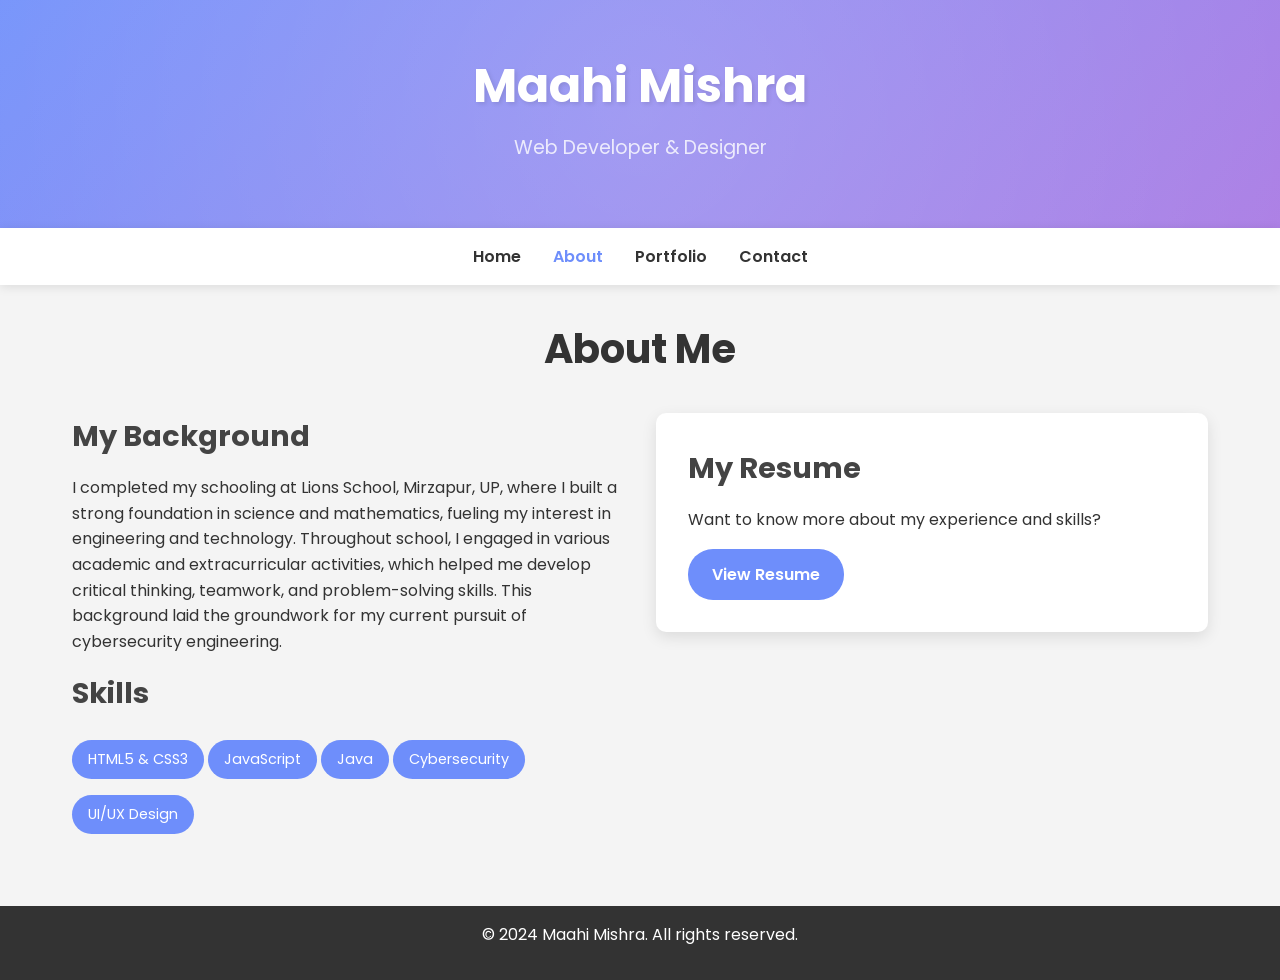
==== about.html @ aa094f8b "Updated portfolio" ====
<!DOCTYPE html>
<html lang="en">
<head>
    <meta charset="UTF-8">
    <meta name="viewport" content="width=device-width, initial-scale=1.0">
    <title>Maahi Mishra - About</title>
    <link href="https://fonts.googleapis.com/css2?family=Poppins:wght@300;400;600;700&display=swap" rel="stylesheet">
    <link rel="stylesheet" href="https://cdnjs.cloudflare.com/ajax/libs/font-awesome/6.4.0/css/all.min.css">
    <link rel="stylesheet" href="style.css">
</head>
<body>
    <header>
        <div class="header-content">
            <h1>Maahi Mishra</h1>
            <p>Web Developer & Designer</p>
        </div>
    </header>

    <nav id="navbar">
        <ul>
            <li><a href="index.html">Home</a></li>
            <li><a href="about.html" class="active">About</a></li>
            <li><a href="portfolio.html">Portfolio</a></li>
            <li><a href="contact.html">Contact</a></li>
        </ul>
    </nav>

    <div class="container">
        <section id="about">
            <h2>About Me</h2>
            <div class="about-container">
                <div class="about-left">
                    <h3>My Background</h3>
                    <p>I completed my schooling at Lions School, Mirzapur, UP,
                         where I built a strong foundation in science and mathematics,
                          fueling my interest in engineering and technology. Throughout
                           school, I engaged in various academic and extracurricular
                            activities, which helped me develop critical thinking,
                             teamwork, and problem-solving skills. This background
                              laid the groundwork for my current pursuit of cybersecurity
                               engineering.</p>
                    <h3>Skills</h3>
                    <ul class="skills-list">
                        <li>HTML5 & CSS3</li>
                        <li>JavaScript</li>
                        <li>Java</li>
                        <li>Cybersecurity</li>
                        <li>UI/UX Design</li>
                    </ul>
                </div>
                <div class="about-right">
                    <div class="resume-box">
                        <h3>My Resume</h3>
                        <p>Want to know more about my experience and skills?</p>
                        <a href="https://i.ibb.co/tsQxsyq/maahi-resume.jpg" target="_blank" class="cta-button">View Resume</a>
                    </div>
                </div>
            </div>
        </section>
    </div>

    <footer>
        <p>&copy; 2024 Maahi Mishra. All rights reserved.</p>
    </footer>

    <script src="script.js"></script>
</body>
</html>
---- style.css ----
/* Base styles */
* {
    margin: 0;
    padding: 0;
    box-sizing: border-box;
}

body {
    font-family: 'Poppins', sans-serif;
    line-height: 1.6;
    color: #333;
    background-color: #f4f4f4;
}

.container {
    max-width: 1200px;
    margin: 0 auto;
    padding: 2rem;
}

/* Header styles */
header {
    background: linear-gradient(135deg, #6e8efb, #a777e3);
    color: #fff;
    text-align: center;
    padding: 3rem 0;
    position: relative;
    overflow: hidden;
}

.header-content {
    position: relative;
    z-index: 1;
}

header::before {
    content: '';
    position: absolute;
    top: -50%;
    left: -50%;
    width: 200%;
    height: 200%;
    background: radial-gradient(circle, rgba(255,255,255,0.2) 0%, rgba(255,255,255,0) 80%);
    animation: rotate 20s linear infinite;
}

@keyframes rotate {
    0% { transform: rotate(0deg); }
    100% { transform: rotate(360deg); }
}

header h1 {
    font-size: 3rem;
    margin-bottom: 0.5rem;
    text-shadow: 2px 2px 4px rgba(0,0,0,0.1);
}

header p {
    font-size: 1.2rem;
    opacity: 0.8;
}

/* Navigation styles */
#navbar {
    background: #fff;
    box-shadow: 0 2px 10px rgba(0,0,0,0.1);
    position: sticky;
    top: 0;
    z-index: 1000;
}

#navbar ul {
    display: flex;
    justify-content: center;
    list-style-type: none;
}

#navbar ul li {
    padding: 1rem;
}

#navbar ul li a {
    color: #333;
    text-decoration: none;
    font-weight: 600;
    transition: color 0.3s ease;
}

#navbar ul li a:hover,
#navbar ul li a.active {
    color: #6e8efb;
}

/* Home page styles */
#home {
    text-align: center;
}

.image-box {
    width: 250px;
    height: 250px;
    margin: 2rem auto;
    border-radius: 50%;
    overflow: hidden;
    box-shadow: 0 10px 20px rgba(0,0,0,0.1);
}

.image-box img {
    width: 100%;
    height: 100%;
    object-fit: cover;
}

/* About page styles */
.about-container {
    display: flex;
    gap: 2rem;
    margin-top: 2rem;
}

.about-left, .about-right {
    flex: 1;
}

.skills-list {
    list-style-type: none;
    padding: 0;
}

.skills-list li {
    background-color: #6e8efb;
    color: #fff;
    padding: 0.5rem 1rem;
    margin: 0.5rem 0;
    border-radius: 20px;
    display: inline-block;
    font-size: 0.9rem;
}

.resume-box {
    background-color: #fff;
    padding: 2rem;
    border-radius: 10px;
    box-shadow: 0 5px 15px rgba(0,0,0,0.1);
}

/* Portfolio page styles */
.project {
    background-color: #fff;
    border-radius: 10px;
    overflow: hidden;
    box-shadow: 0 5px 15px rgba(0,0,0,0.1);
    margin-bottom: 2rem;
}

.project-image img {
    width: 100%;
    height: auto;
    display: block;
}

.project-text {
    padding: 1.5rem;
}

/* Contact page styles */
.social-icons {
    display: flex;
    justify-content: center;
    margin: 2rem 0;
}

.social-icon {
    font-size: 2rem;
    color: #6e8efb;
    margin: 0 1rem;
    transition: color 0.3s ease;
}

.social-icon:hover {
    color: #a777e3;
}

.contact-form {
    max-width: 600px;
    margin: 0 auto;
    background-color: #fff;
    padding: 2rem;
    border-radius: 10px;
    box-shadow: 0 5px 15px rgba(0,0,0,0.1);
}

.contact-form h3 {
    margin-bottom: 1rem;
}

.contact-form input,
.contact-form textarea {
    width: 100%;
    padding: 0.8rem;
    margin-bottom: 1rem;
    border: 1px solid #ddd;
    border-radius: 5px;
    font-family: 'Poppins', sans-serif;
}

.contact-form textarea {
    height: 150px;
    resize: vertical;
}

/* General styles */
h2 {
    font-size: 2.5rem;
    margin-bottom: 1.5rem;
    color: #333;
    text-align: center;
}

h3 {
    font-size: 1.8rem;
    margin-bottom: 1rem;
    color: #444;
}

p {
    margin-bottom: 1rem;
}

.cta-button {
    display: inline-block;
    background-color: #6e8efb;
    color: #fff;
    padding: 0.8rem 1.5rem;
    border-radius: 25px;
    text-decoration: none;
    font-weight: 600;
    transition: background-color 0.3s ease;
    border: none;
    cursor: pointer;
}

.cta-button:hover {
    background-color: #a777e3;
}

/* Footer styles */
footer {
    background-color: #333;
    color: #fff;
    text-align: center;
    padding: 1rem;
    margin-top: 2rem;
}

/* Responsive design */
@media (max-width: 768px) {
    .about-container {
        flex-direction: column;
    }

    .project {
        flex-direction: column;
    }

    .project-image, .project-text {
        width: 100%;
    }
}
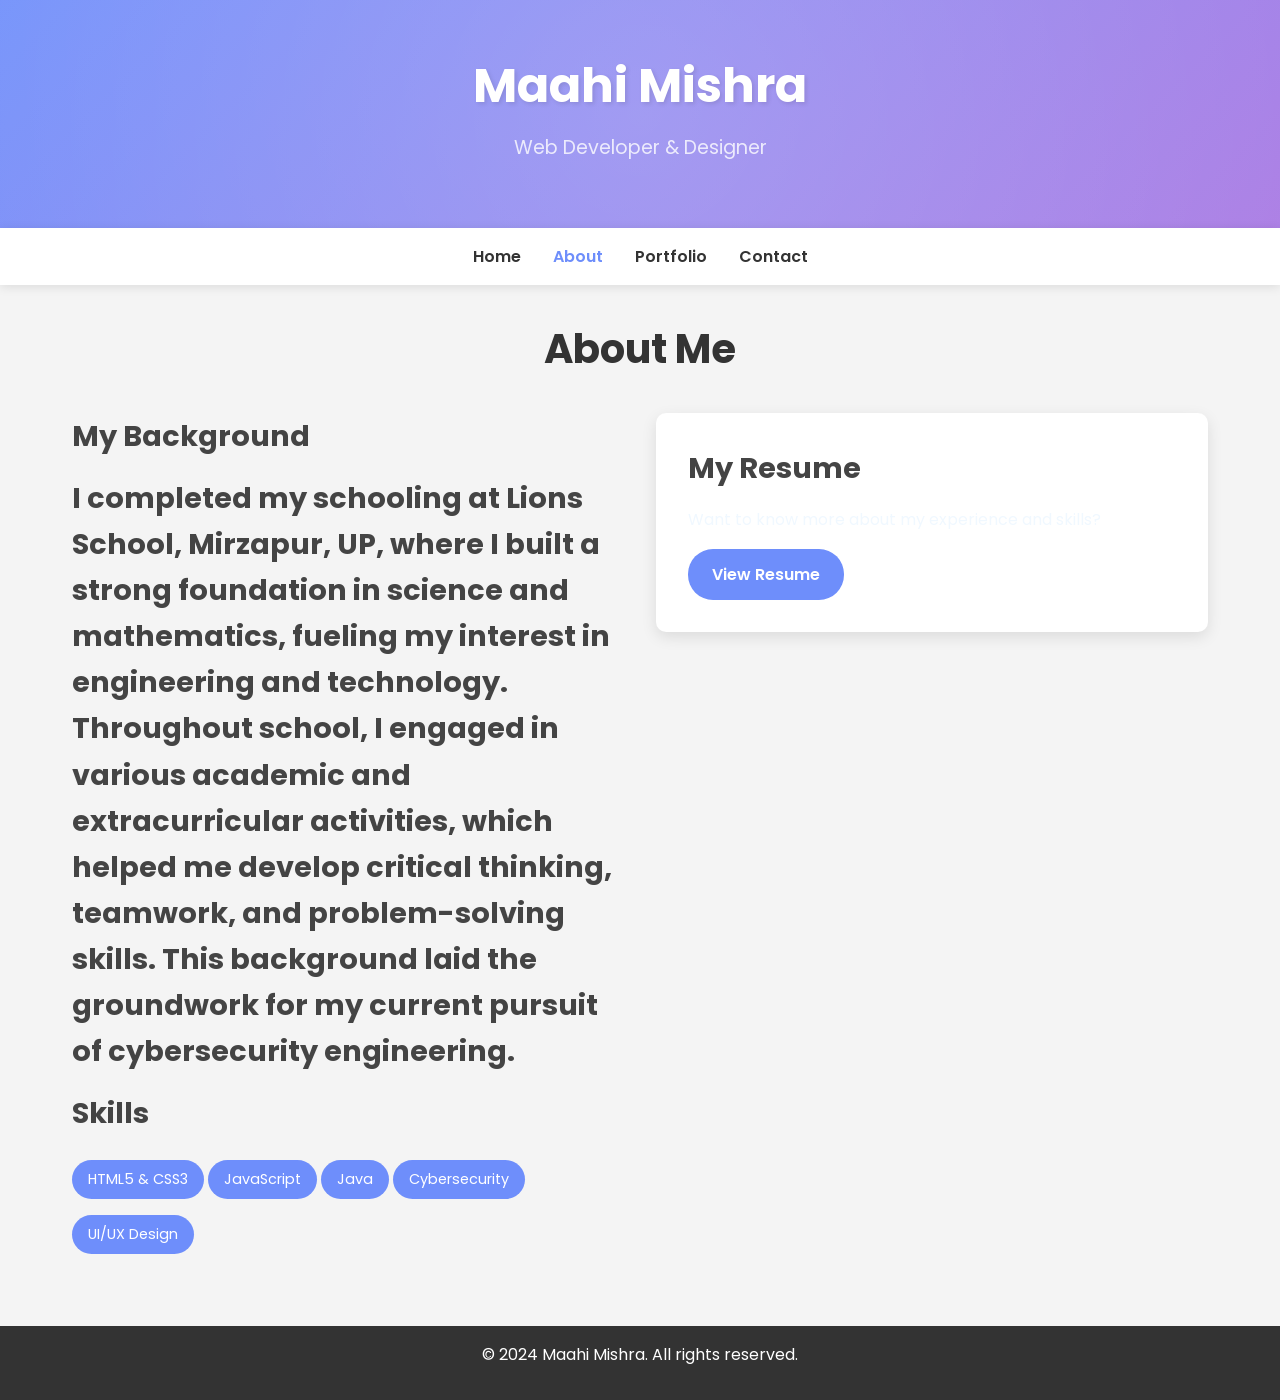
==== commit aaa7a163: "Update about.html" ====
--- a/about.html
+++ b/about.html
@@ -31,14 +31,14 @@
             <div class="about-container">
                 <div class="about-left">
                     <h3>My Background</h3>
-                    <p>I completed my schooling at Lions School, Mirzapur, UP,
+                    <h3>I completed my schooling at Lions School, Mirzapur, UP,
                          where I built a strong foundation in science and mathematics,
                           fueling my interest in engineering and technology. Throughout
                            school, I engaged in various academic and extracurricular
                             activities, which helped me develop critical thinking,
                              teamwork, and problem-solving skills. This background
                               laid the groundwork for my current pursuit of cybersecurity
-                               engineering.</p>
+                               engineering.</h3>
                     <h3>Skills</h3>
                     <ul class="skills-list">
                         <li>HTML5 & CSS3</li>
@@ -65,4 +65,4 @@
 
     <script src="script.js"></script>
 </body>
-</html>+</html>
--- a/style.css
+++ b/style.css
@@ -8,7 +8,7 @@
 body {
     font-family: 'Poppins', sans-serif;
     line-height: 1.6;
-    color: #333;
+    color: #F0F8FF;
     background-color: #f4f4f4;
 }
 
@@ -97,10 +97,10 @@
 }
 
 .image-box {
-    width: 250px;
-    height: 250px;
+    width: 180px;
+    height: 180px;
     margin: 2rem auto;
-    border-radius: 50%;
+    border-radius: 60%;
     overflow: hidden;
     box-shadow: 0 10px 20px rgba(0,0,0,0.1);
 }
@@ -266,4 +266,4 @@
     .project-image, .project-text {
         width: 100%;
     }
-}+}
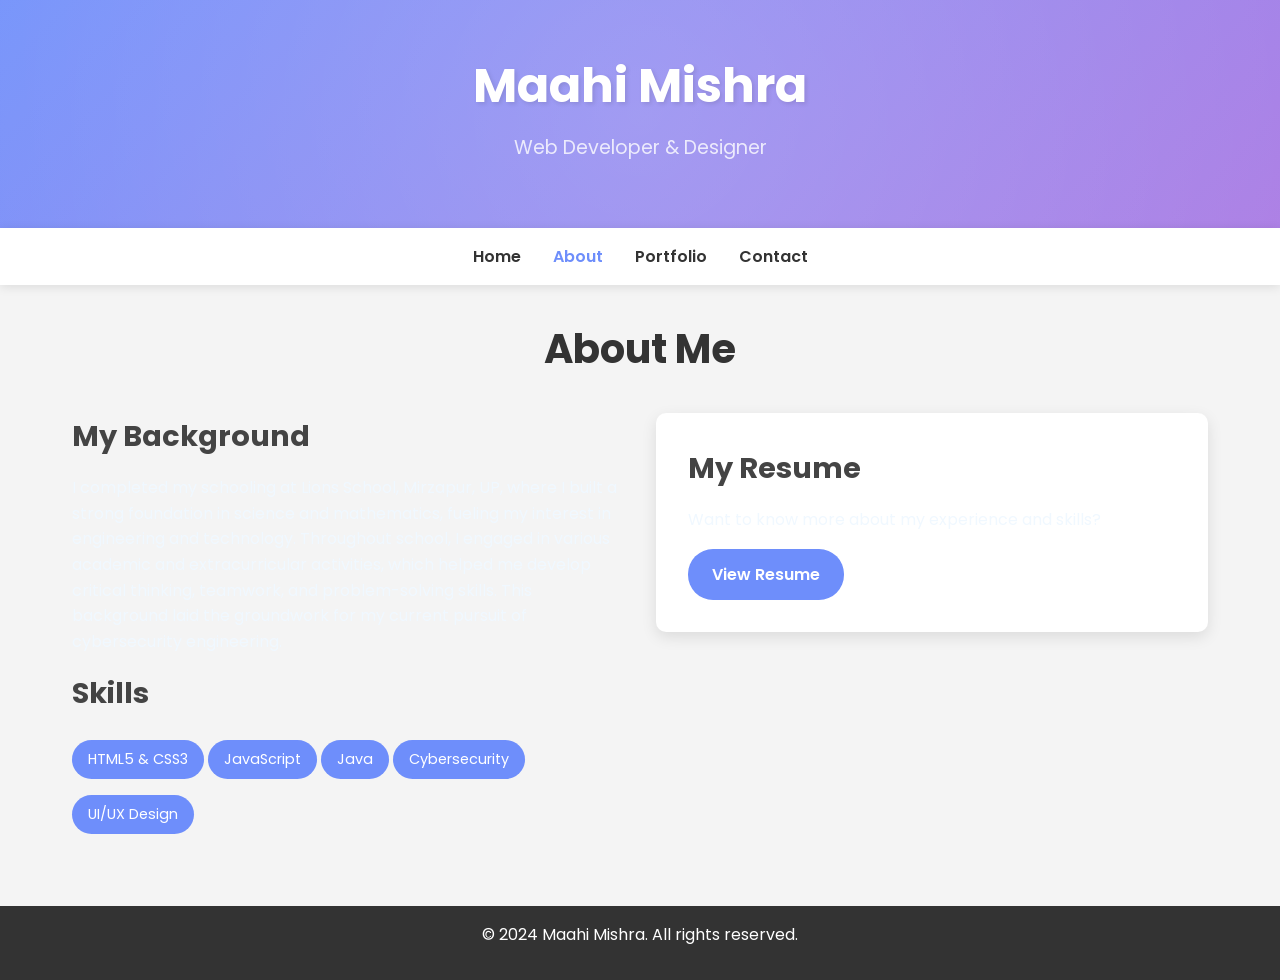
==== commit 8162dd67: "Update about.html" ====
--- a/about.html
+++ b/about.html
@@ -31,14 +31,14 @@
             <div class="about-container">
                 <div class="about-left">
                     <h3>My Background</h3>
-                    <h3>I completed my schooling at Lions School, Mirzapur, UP,
+                    <p>I completed my schooling at Lions School, Mirzapur, UP,
                          where I built a strong foundation in science and mathematics,
                           fueling my interest in engineering and technology. Throughout
                            school, I engaged in various academic and extracurricular
                             activities, which helped me develop critical thinking,
                              teamwork, and problem-solving skills. This background
                               laid the groundwork for my current pursuit of cybersecurity
-                               engineering.</h3>
+                               engineering.</p>
                     <h3>Skills</h3>
                     <ul class="skills-list">
                         <li>HTML5 & CSS3</li>
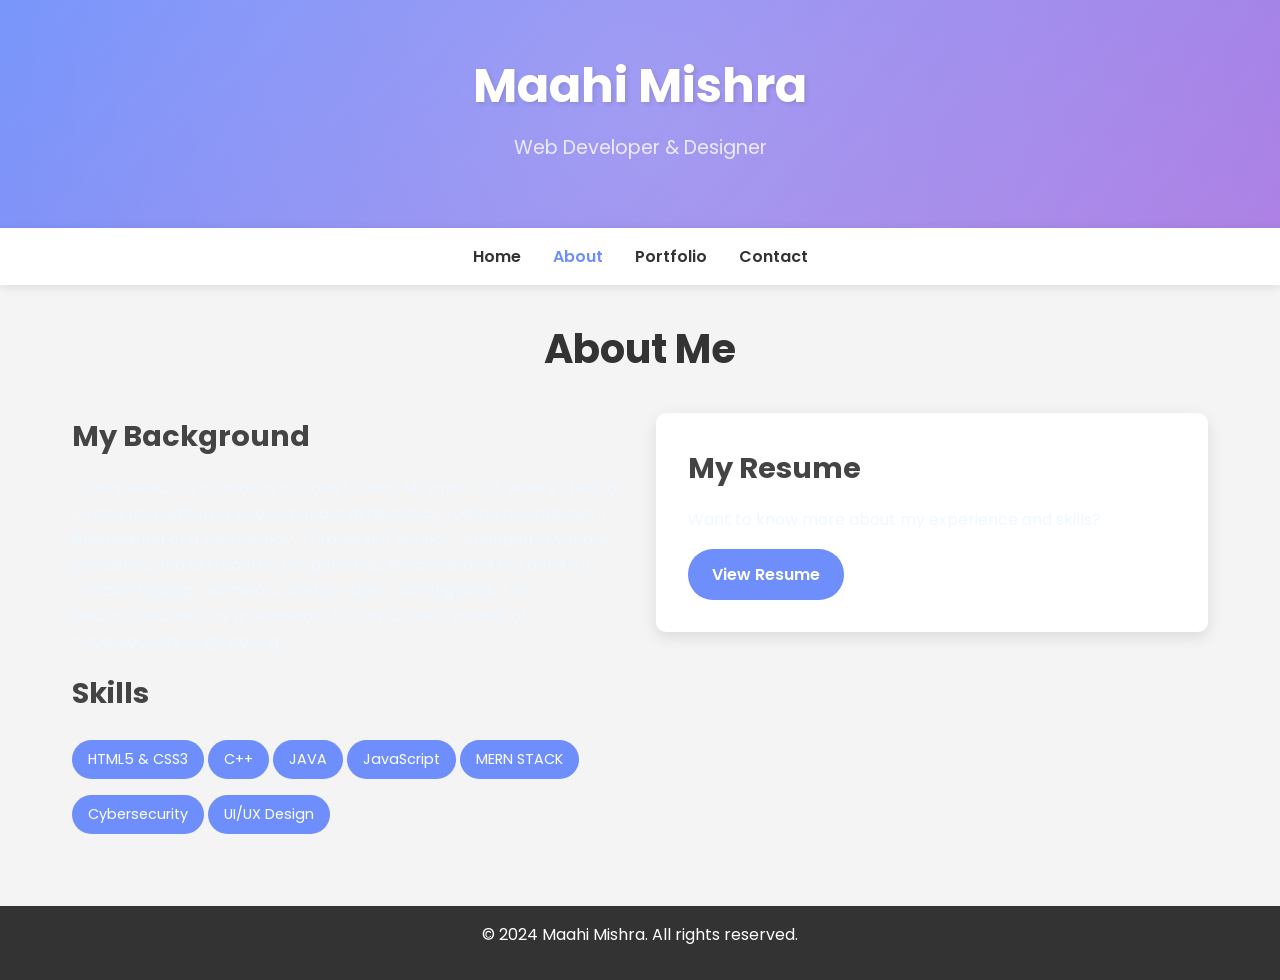
==== commit 846527ab: "Update about.html" ====
--- a/about.html
+++ b/about.html
@@ -42,8 +42,10 @@
                     <h3>Skills</h3>
                     <ul class="skills-list">
                         <li>HTML5 & CSS3</li>
+                        <li>C++</li>
+                        <li>JAVA</li>
                         <li>JavaScript</li>
-                        <li>Java</li>
+                        <li>MERN STACK</li>
                         <li>Cybersecurity</li>
                         <li>UI/UX Design</li>
                     </ul>
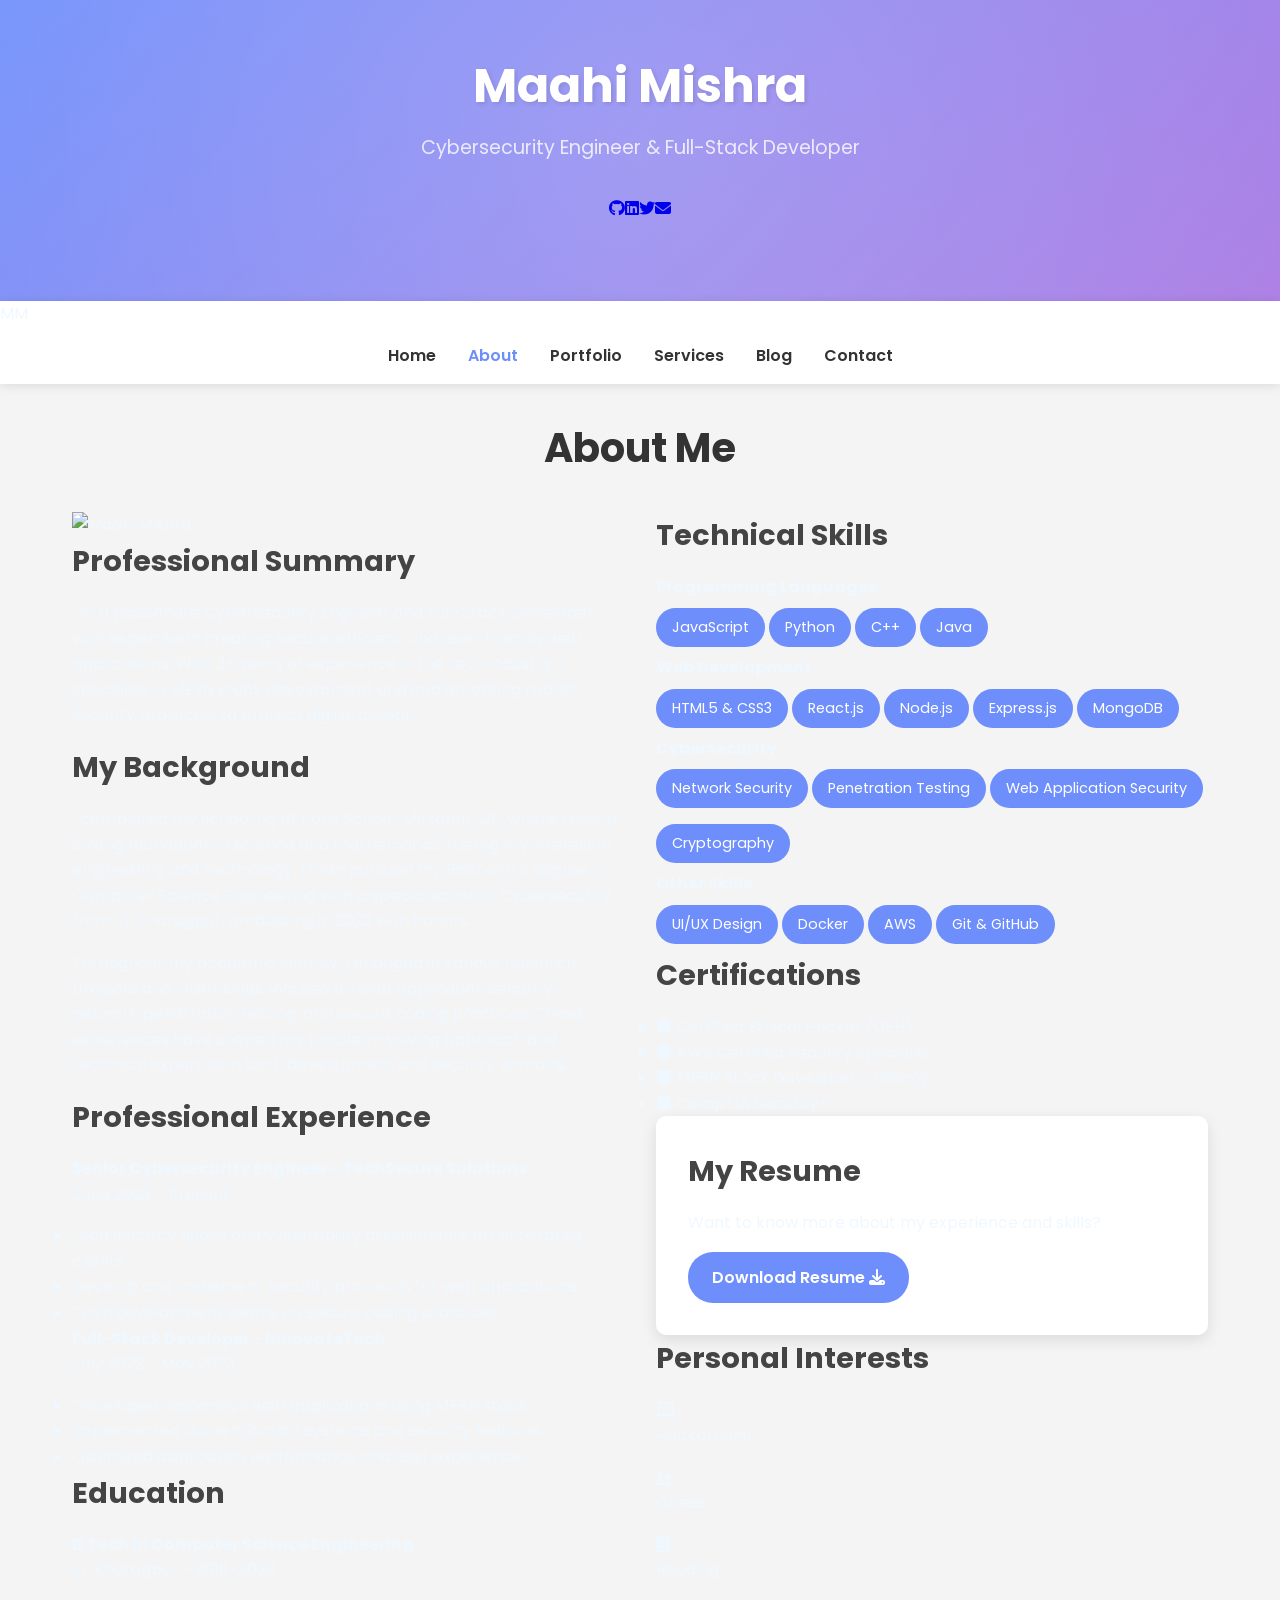
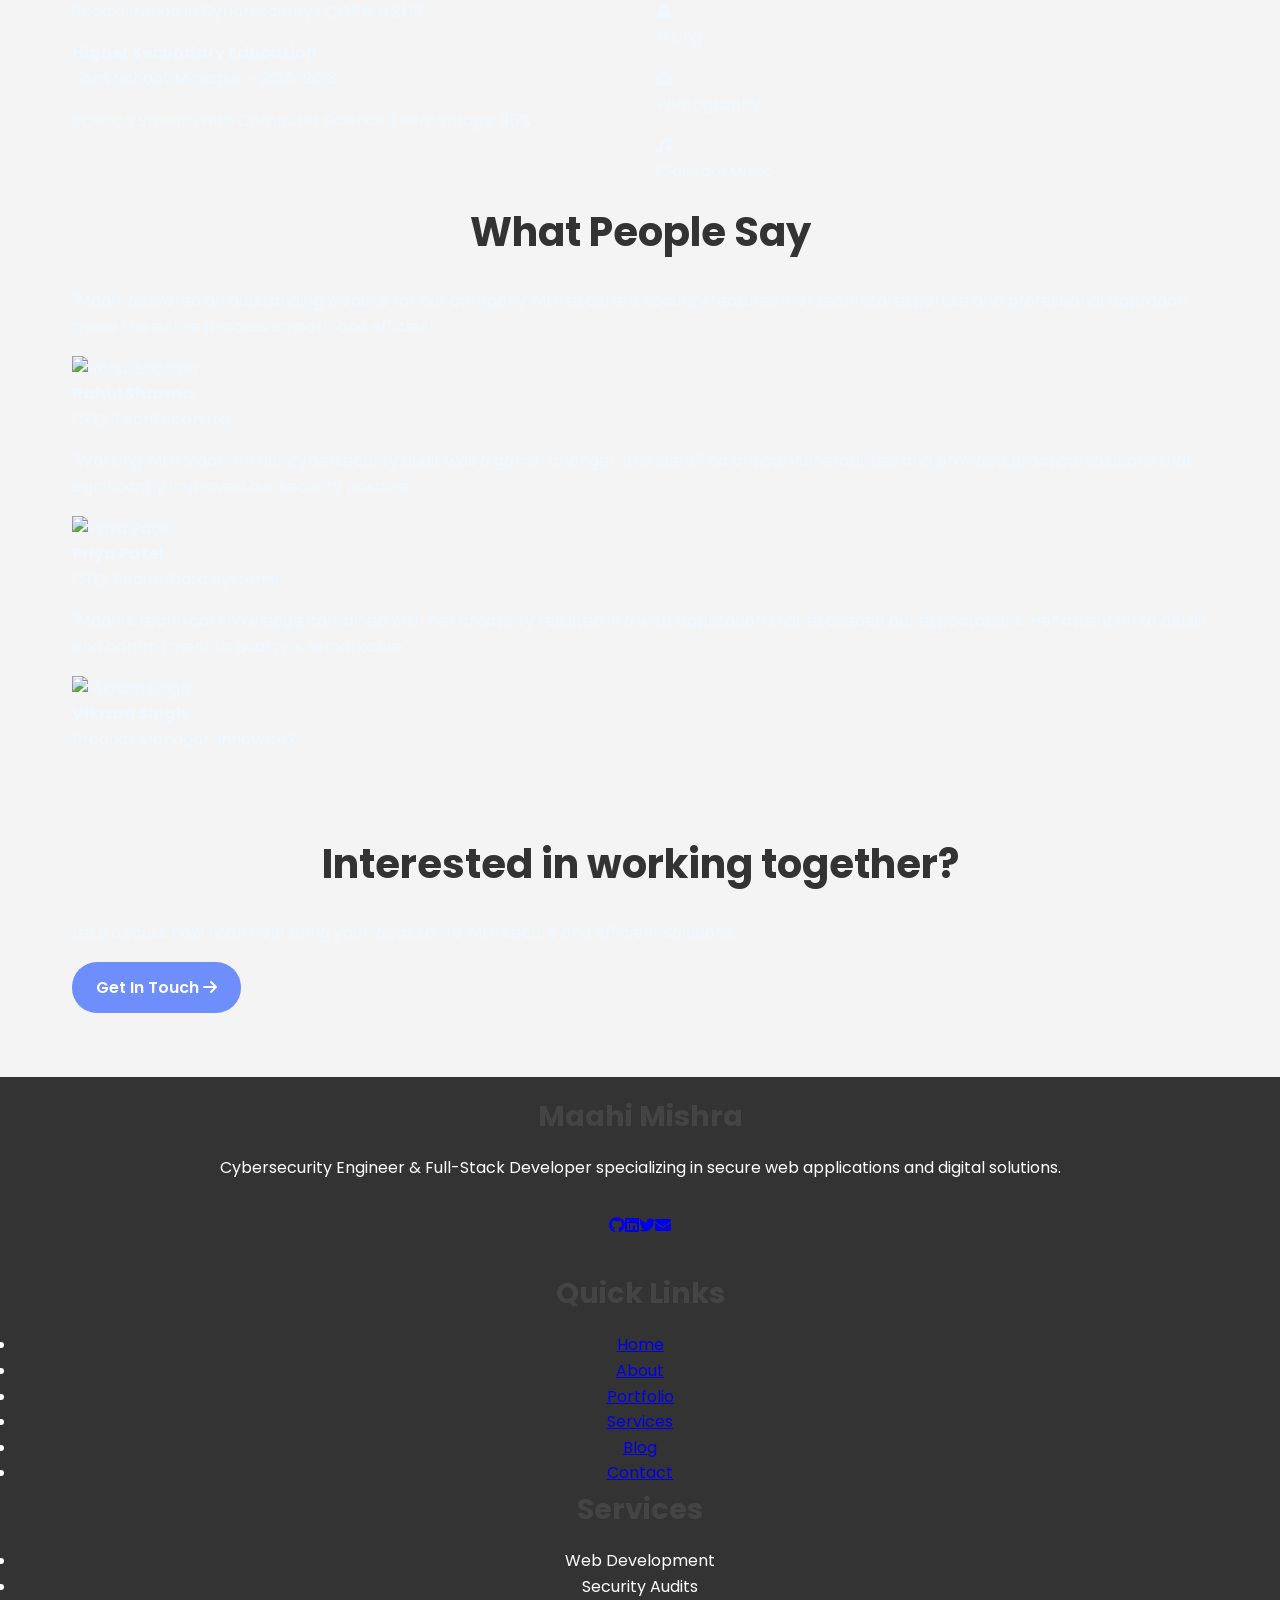
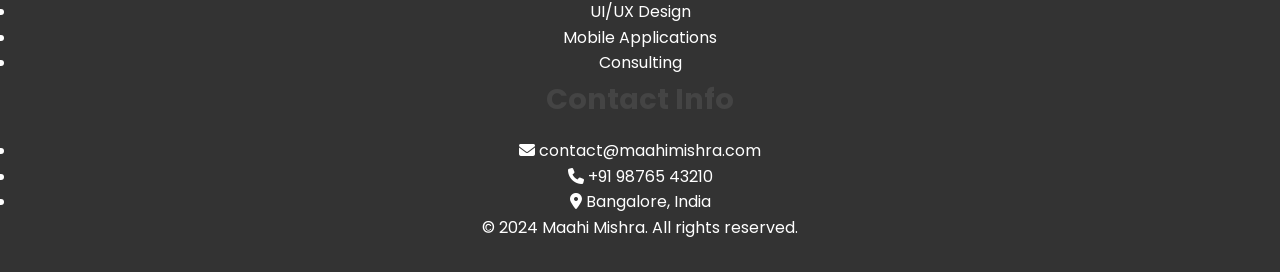
==== commit 9b4c3437: "Update about.html" ====
--- a/about.html
+++ b/about.html
@@ -3,7 +3,7 @@
 <head>
     <meta charset="UTF-8">
     <meta name="viewport" content="width=device-width, initial-scale=1.0">
-    <title>Maahi Mishra - About</title>
+    <title>Maahi Mishra - Professional Portfolio</title>
     <link href="https://fonts.googleapis.com/css2?family=Poppins:wght@300;400;600;700&display=swap" rel="stylesheet">
     <link rel="stylesheet" href="https://cdnjs.cloudflare.com/ajax/libs/font-awesome/6.4.0/css/all.min.css">
     <link rel="stylesheet" href="style.css">
@@ -12,17 +12,31 @@
     <header>
         <div class="header-content">
             <h1>Maahi Mishra</h1>
-            <p>Web Developer & Designer</p>
+            <p class="tagline">Cybersecurity Engineer & Full-Stack Developer</p>
+            <div class="social-icons">
+                <a href="https://github.com/maahimishra" target="_blank"><i class="fab fa-github"></i></a>
+                <a href="https://linkedin.com/in/maahimishra" target="_blank"><i class="fab fa-linkedin"></i></a>
+                <a href="https://twitter.com/maahimishra_dev" target="_blank"><i class="fab fa-twitter"></i></a>
+                <a href="mailto:contact@maahimishra.com"><i class="fas fa-envelope"></i></a>
+            </div>
         </div>
     </header>
 
     <nav id="navbar">
+        <div class="logo-small">MM</div>
         <ul>
             <li><a href="index.html">Home</a></li>
             <li><a href="about.html" class="active">About</a></li>
             <li><a href="portfolio.html">Portfolio</a></li>
+            <li><a href="services.html">Services</a></li>
+            <li><a href="blog.html">Blog</a></li>
             <li><a href="contact.html">Contact</a></li>
         </ul>
+        <div class="hamburger">
+            <span></span>
+            <span></span>
+            <span></span>
+        </div>
     </nav>
 
     <div class="container">
@@ -30,39 +44,248 @@
             <h2>About Me</h2>
             <div class="about-container">
                 <div class="about-left">
+                    <div class="profile-image">
+                        <img src="images/profile-photo.jpg" alt="Maahi Mishra">
+                    </div>
+                    <h3>Professional Summary</h3>
+                    <p>I'm a passionate Cybersecurity Engineer and Full-Stack Developer with expertise in creating secure, efficient, and user-friendly web applications. With 3+ years of experience in the tech industry, I specialize in MERN stack development and implementing robust security protocols to protect digital assets.</p>
+                    
                     <h3>My Background</h3>
-                    <p>I completed my schooling at Lions School, Mirzapur, UP,
-                         where I built a strong foundation in science and mathematics,
-                          fueling my interest in engineering and technology. Throughout
-                           school, I engaged in various academic and extracurricular
-                            activities, which helped me develop critical thinking,
-                             teamwork, and problem-solving skills. This background
-                              laid the groundwork for my current pursuit of cybersecurity
-                               engineering.</p>
-                    <h3>Skills</h3>
-                    <ul class="skills-list">
-                        <li>HTML5 & CSS3</li>
-                        <li>C++</li>
-                        <li>JAVA</li>
-                        <li>JavaScript</li>
-                        <li>MERN STACK</li>
-                        <li>Cybersecurity</li>
-                        <li>UI/UX Design</li>
-                    </ul>
-                </div>
+                    <p>I completed my schooling at Lions School, Mirzapur, UP, where I built a strong foundation in science and mathematics, fueling my interest in engineering and technology. I then pursued my Bachelor's degree in Computer Science Engineering with a specialization in Cybersecurity from IIT Kharagpur, graduating in 2022 with honors.</p>
+                    <p>Throughout my academic journey, I engaged in various research projects and internships focused on web application security, network penetration testing, and secure coding practices. These experiences have shaped my problem-solving approach and technical expertise in both development and security domains.</p>
+                    
+                    <h3>Professional Experience</h3>
+                    <div class="experience-item">
+                        <h4>Senior Cybersecurity Engineer - TechSecure Solutions</h4>
+                        <p class="duration">June 2023 - Present</p>
+                        <ul>
+                            <li>Lead security audits and vulnerability assessments for enterprise clients</li>
+                            <li>Develop and implement security protocols for web applications</li>
+                            <li>Train development teams on secure coding practices</li>
+                        </ul>
+                    </div>
+                    
+                    <div class="experience-item">
+                        <h4>Full-Stack Developer - InnovateTech</h4>
+                        <p class="duration">July 2022 - May 2023</p>
+                        <ul>
+                            <li>Developed responsive web applications using MERN stack</li>
+                            <li>Implemented authentication systems and security features</li>
+                            <li>Optimized application performance and user experience</li>
+                        </ul>
+                    </div>
+                    
+                    <h3>Education</h3>
+                    <div class="education-item">
+                        <h4>B.Tech in Computer Science Engineering</h4>
+                        <p>IIT Kharagpur - 2018-2022</p>
+                        <p>Specialization in Cybersecurity | CGPA: 9.2/10</p>
+                    </div>
+                    
+                    <div class="education-item">
+                        <h4>Higher Secondary Education</h4>
+                        <p>Lions School, Mirzapur - 2016-2018</p>
+                        <p>Science Stream with Computer Science | Percentage: 95%</p>
+                    </div>
+                </div>
+                
                 <div class="about-right">
+                    <div class="skills-section">
+                        <h3>Technical Skills</h3>
+                        
+                        <div class="skill-category">
+                            <h4>Programming Languages</h4>
+                            <ul class="skills-list">
+                                <li><span>JavaScript</span><div class="skill-bar"><div class="skill-level" style="width: 95%"></div></div></li>
+                                <li><span>Python</span><div class="skill-bar"><div class="skill-level" style="width: 90%"></div></div></li>
+                                <li><span>C++</span><div class="skill-bar"><div class="skill-level" style="width: 85%"></div></div></li>
+                                <li><span>Java</span><div class="skill-bar"><div class="skill-level" style="width: 80%"></div></div></li>
+                            </ul>
+                        </div>
+                        
+                        <div class="skill-category">
+                            <h4>Web Development</h4>
+                            <ul class="skills-list">
+                                <li><span>HTML5 & CSS3</span><div class="skill-bar"><div class="skill-level" style="width: 98%"></div></div></li>
+                                <li><span>React.js</span><div class="skill-bar"><div class="skill-level" style="width: 90%"></div></div></li>
+                                <li><span>Node.js</span><div class="skill-bar"><div class="skill-level" style="width: 85%"></div></div></li>
+                                <li><span>Express.js</span><div class="skill-bar"><div class="skill-level" style="width: 88%"></div></div></li>
+                                <li><span>MongoDB</span><div class="skill-bar"><div class="skill-level" style="width: 82%"></div></div></li>
+                            </ul>
+                        </div>
+                        
+                        <div class="skill-category">
+                            <h4>Cybersecurity</h4>
+                            <ul class="skills-list">
+                                <li><span>Network Security</span><div class="skill-bar"><div class="skill-level" style="width: 90%"></div></div></li>
+                                <li><span>Penetration Testing</span><div class="skill-bar"><div class="skill-level" style="width: 85%"></div></div></li>
+                                <li><span>Web Application Security</span><div class="skill-bar"><div class="skill-level" style="width: 92%"></div></div></li>
+                                <li><span>Cryptography</span><div class="skill-bar"><div class="skill-level" style="width: 78%"></div></div></li>
+                            </ul>
+                        </div>
+                        
+                        <div class="skill-category">
+                            <h4>Other Skills</h4>
+                            <ul class="skills-list">
+                                <li><span>UI/UX Design</span><div class="skill-bar"><div class="skill-level" style="width: 80%"></div></div></li>
+                                <li><span>Docker</span><div class="skill-bar"><div class="skill-level" style="width: 75%"></div></div></li>
+                                <li><span>AWS</span><div class="skill-bar"><div class="skill-level" style="width: 70%"></div></div></li>
+                                <li><span>Git & GitHub</span><div class="skill-bar"><div class="skill-level" style="width: 88%"></div></div></li>
+                            </ul>
+                        </div>
+                    </div>
+                    
+                    <div class="certifications-section">
+                        <h3>Certifications</h3>
+                        <ul class="certifications-list">
+                            <li><i class="fas fa-certificate"></i> Certified Ethical Hacker (CEH)</li>
+                            <li><i class="fas fa-certificate"></i> AWS Certified Security Specialist</li>
+                            <li><i class="fas fa-certificate"></i> MERN Stack Developer - Udemy</li>
+                            <li><i class="fas fa-certificate"></i> CompTIA Security+</li>
+                        </ul>
+                    </div>
+                    
                     <div class="resume-box">
                         <h3>My Resume</h3>
                         <p>Want to know more about my experience and skills?</p>
-                        <a href="https://i.ibb.co/tsQxsyq/maahi-resume.jpg" target="_blank" class="cta-button">View Resume</a>
+                        <a href="files/maahi-mishra-resume.pdf" target="_blank" class="cta-button">Download Resume <i class="fas fa-download"></i></a>
+                    </div>
+                    
+                    <div class="interests-section">
+                        <h3>Personal Interests</h3>
+                        <div class="interests-grid">
+                            <div class="interest-item">
+                                <i class="fas fa-laptop-code"></i>
+                                <p>Hackathons</p>
+                            </div>
+                            <div class="interest-item">
+                                <i class="fas fa-chess"></i>
+                                <p>Chess</p>
+                            </div>
+                            <div class="interest-item">
+                                <i class="fas fa-book"></i>
+                                <p>Reading</p>
+                            </div>
+                            <div class="interest-item">
+                                <i class="fas fa-mountain"></i>
+                                <p>Hiking</p>
+                            </div>
+                            <div class="interest-item">
+                                <i class="fas fa-camera"></i>
+                                <p>Photography</p>
+                            </div>
+                            <div class="interest-item">
+                                <i class="fas fa-music"></i>
+                                <p>Classical Music</p>
+                            </div>
+                        </div>
+                    </div>
+                </div>
+            </div>
+        </section>
+        
+        <section id="testimonials">
+            <h2>What People Say</h2>
+            <div class="testimonials-container">
+                <div class="testimonial">
+                    <div class="testimonial-content">
+                        <p>"Maahi delivered an outstanding website for our company with excellent security features. Her technical expertise and professional approach made the entire process smooth and efficient."</p>
+                    </div>
+                    <div class="testimonial-author">
+                        <img src="images/testimonial1.jpg" alt="Rahul Sharma">
+                        <div class="author-info">
+                            <h4>Rahul Sharma</h4>
+                            <p>CEO, TechFusion Ltd</p>
+                        </div>
+                    </div>
+                </div>
+                
+                <div class="testimonial">
+                    <div class="testimonial-content">
+                        <p>"Working with Maahi on our cybersecurity audit was a game-changer. She identified critical vulnerabilities and provided practical solutions that significantly improved our security posture."</p>
+                    </div>
+                    <div class="testimonial-author">
+                        <img src="images/testimonial2.jpg" alt="Priya Patel">
+                        <div class="author-info">
+                            <h4>Priya Patel</h4>
+                            <p>CTO, SecureData Systems</p>
+                        </div>
+                    </div>
+                </div>
+                
+                <div class="testimonial">
+                    <div class="testimonial-content">
+                        <p>"Maahi's technical knowledge combined with her creativity resulted in a web application that exceeded our expectations. Her attention to detail and commitment to quality is remarkable."</p>
+                    </div>
+                    <div class="testimonial-author">
+                        <img src="images/testimonial3.jpg" alt="Vikram Singh">
+                        <div class="author-info">
+                            <h4>Vikram Singh</h4>
+                            <p>Product Manager, InnovateX</p>
+                        </div>
                     </div>
                 </div>
             </div>
         </section>
     </div>
+    
+    <section class="cta-section">
+        <div class="container">
+            <h2>Interested in working together?</h2>
+            <p>Let's discuss how I can help bring your ideas to life with secure and efficient solutions.</p>
+            <a href="contact.html" class="cta-button">Get In Touch <i class="fas fa-arrow-right"></i></a>
+        </div>
+    </section>
 
     <footer>
-        <p>&copy; 2024 Maahi Mishra. All rights reserved.</p>
+        <div class="footer-container">
+            <div class="footer-column">
+                <h3>Maahi Mishra</h3>
+                <p>Cybersecurity Engineer & Full-Stack Developer specializing in secure web applications and digital solutions.</p>
+                <div class="social-icons">
+                    <a href="https://github.com/maahimishra" target="_blank"><i class="fab fa-github"></i></a>
+                    <a href="https://linkedin.com/in/maahimishra" target="_blank"><i class="fab fa-linkedin"></i></a>
+                    <a href="https://twitter.com/maahimishra_dev" target="_blank"><i class="fab fa-twitter"></i></a>
+                    <a href="mailto:contact@maahimishra.com"><i class="fas fa-envelope"></i></a>
+                </div>
+            </div>
+            
+            <div class="footer-column">
+                <h3>Quick Links</h3>
+                <ul>
+                    <li><a href="index.html">Home</a></li>
+                    <li><a href="about.html">About</a></li>
+                    <li><a href="portfolio.html">Portfolio</a></li>
+                    <li><a href="services.html">Services</a></li>
+                    <li><a href="blog.html">Blog</a></li>
+                    <li><a href="contact.html">Contact</a></li>
+                </ul>
+            </div>
+            
+            <div class="footer-column">
+                <h3>Services</h3>
+                <ul>
+                    <li>Web Development</li>
+                    <li>Security Audits</li>
+                    <li>UI/UX Design</li>
+                    <li>Mobile Applications</li>
+                    <li>Consulting</li>
+                </ul>
+            </div>
+            
+            <div class="footer-column">
+                <h3>Contact Info</h3>
+                <ul class="contact-info">
+                    <li><i class="fas fa-envelope"></i> contact@maahimishra.com</li>
+                    <li><i class="fas fa-phone"></i> +91 98765 43210</li>
+                    <li><i class="fas fa-map-marker-alt"></i> Bangalore, India</li>
+                </ul>
+            </div>
+        </div>
+        
+        <div class="footer-bottom">
+            <p>&copy; 2024 Maahi Mishra. All rights reserved.</p>
+        </div>
     </footer>
 
     <script src="script.js"></script>
--- a/style.css
+++ b/style.css
@@ -106,8 +106,8 @@
 }
 
 .image-box img {
-    width: 100%;
-    height: 100%;
+    width: 90%;
+    height: 90%;
     object-fit: cover;
 }
 
@@ -154,7 +154,7 @@
 }
 
 .project-image img {
-    width: 100%;
+    width: 80%;
     height: auto;
     display: block;
 }
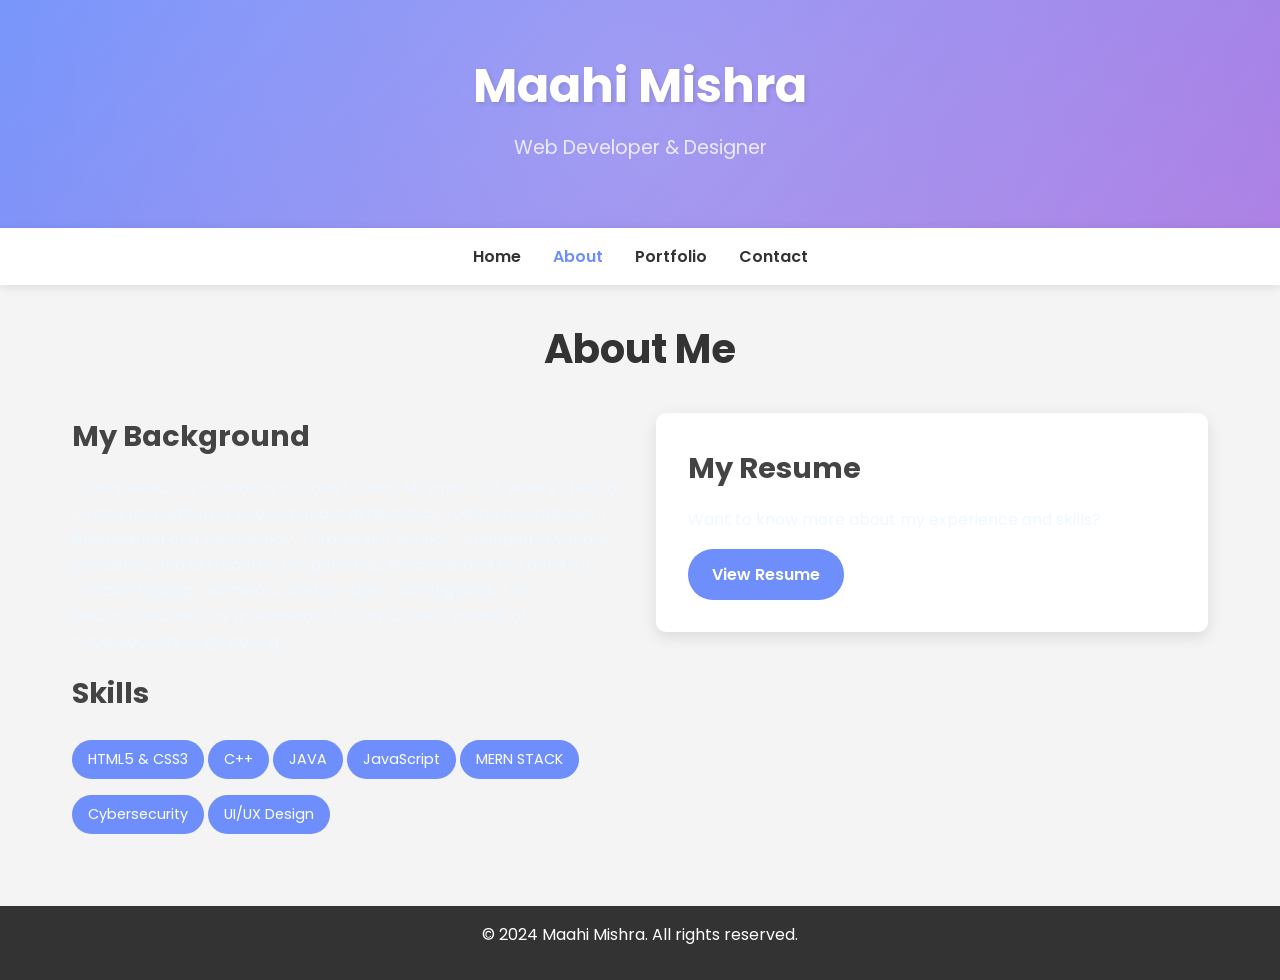
==== commit 2985bab6: "Update about.html" ====
--- a/about.html
+++ b/about.html
@@ -3,7 +3,7 @@
 <head>
     <meta charset="UTF-8">
     <meta name="viewport" content="width=device-width, initial-scale=1.0">
-    <title>Maahi Mishra - Professional Portfolio</title>
+    <title>Maahi Mishra - About</title>
     <link href="https://fonts.googleapis.com/css2?family=Poppins:wght@300;400;600;700&display=swap" rel="stylesheet">
     <link rel="stylesheet" href="https://cdnjs.cloudflare.com/ajax/libs/font-awesome/6.4.0/css/all.min.css">
     <link rel="stylesheet" href="style.css">
@@ -12,31 +12,17 @@
     <header>
         <div class="header-content">
             <h1>Maahi Mishra</h1>
-            <p class="tagline">Cybersecurity Engineer & Full-Stack Developer</p>
-            <div class="social-icons">
-                <a href="https://github.com/maahimishra" target="_blank"><i class="fab fa-github"></i></a>
-                <a href="https://linkedin.com/in/maahimishra" target="_blank"><i class="fab fa-linkedin"></i></a>
-                <a href="https://twitter.com/maahimishra_dev" target="_blank"><i class="fab fa-twitter"></i></a>
-                <a href="mailto:contact@maahimishra.com"><i class="fas fa-envelope"></i></a>
-            </div>
+            <p>Web Developer & Designer</p>
         </div>
     </header>
 
     <nav id="navbar">
-        <div class="logo-small">MM</div>
         <ul>
             <li><a href="index.html">Home</a></li>
             <li><a href="about.html" class="active">About</a></li>
             <li><a href="portfolio.html">Portfolio</a></li>
-            <li><a href="services.html">Services</a></li>
-            <li><a href="blog.html">Blog</a></li>
             <li><a href="contact.html">Contact</a></li>
         </ul>
-        <div class="hamburger">
-            <span></span>
-            <span></span>
-            <span></span>
-        </div>
     </nav>
 
     <div class="container">
@@ -44,248 +30,39 @@
             <h2>About Me</h2>
             <div class="about-container">
                 <div class="about-left">
-                    <div class="profile-image">
-                        <img src="images/profile-photo.jpg" alt="Maahi Mishra">
-                    </div>
-                    <h3>Professional Summary</h3>
-                    <p>I'm a passionate Cybersecurity Engineer and Full-Stack Developer with expertise in creating secure, efficient, and user-friendly web applications. With 3+ years of experience in the tech industry, I specialize in MERN stack development and implementing robust security protocols to protect digital assets.</p>
-                    
                     <h3>My Background</h3>
-                    <p>I completed my schooling at Lions School, Mirzapur, UP, where I built a strong foundation in science and mathematics, fueling my interest in engineering and technology. I then pursued my Bachelor's degree in Computer Science Engineering with a specialization in Cybersecurity from IIT Kharagpur, graduating in 2022 with honors.</p>
-                    <p>Throughout my academic journey, I engaged in various research projects and internships focused on web application security, network penetration testing, and secure coding practices. These experiences have shaped my problem-solving approach and technical expertise in both development and security domains.</p>
-                    
-                    <h3>Professional Experience</h3>
-                    <div class="experience-item">
-                        <h4>Senior Cybersecurity Engineer - TechSecure Solutions</h4>
-                        <p class="duration">June 2023 - Present</p>
-                        <ul>
-                            <li>Lead security audits and vulnerability assessments for enterprise clients</li>
-                            <li>Develop and implement security protocols for web applications</li>
-                            <li>Train development teams on secure coding practices</li>
-                        </ul>
-                    </div>
-                    
-                    <div class="experience-item">
-                        <h4>Full-Stack Developer - InnovateTech</h4>
-                        <p class="duration">July 2022 - May 2023</p>
-                        <ul>
-                            <li>Developed responsive web applications using MERN stack</li>
-                            <li>Implemented authentication systems and security features</li>
-                            <li>Optimized application performance and user experience</li>
-                        </ul>
-                    </div>
-                    
-                    <h3>Education</h3>
-                    <div class="education-item">
-                        <h4>B.Tech in Computer Science Engineering</h4>
-                        <p>IIT Kharagpur - 2018-2022</p>
-                        <p>Specialization in Cybersecurity | CGPA: 9.2/10</p>
-                    </div>
-                    
-                    <div class="education-item">
-                        <h4>Higher Secondary Education</h4>
-                        <p>Lions School, Mirzapur - 2016-2018</p>
-                        <p>Science Stream with Computer Science | Percentage: 95%</p>
-                    </div>
+                    <p>I completed my schooling at Lions School, Mirzapur, UP,
+                         where I built a strong foundation in science and mathematics,
+                          fueling my interest in engineering and technology. Throughout
+                           school, I engaged in various academic and extracurricular
+                            activities, which helped me develop critical thinking,
+                             teamwork, and problem-solving skills. This background
+                              laid the groundwork for my current pursuit of cybersecurity
+                               engineering.</p>
+                    <h3>Skills</h3>
+                    <ul class="skills-list">
+                        <li>HTML5 & CSS3</li>
+                        <li>C++</li>
+                        <li>JAVA</li>
+                        <li>JavaScript</li>
+                        <li>MERN STACK</li>
+                        <li>Cybersecurity</li>
+                        <li>UI/UX Design</li>
+                    </ul>
                 </div>
-                
                 <div class="about-right">
-                    <div class="skills-section">
-                        <h3>Technical Skills</h3>
-                        
-                        <div class="skill-category">
-                            <h4>Programming Languages</h4>
-                            <ul class="skills-list">
-                                <li><span>JavaScript</span><div class="skill-bar"><div class="skill-level" style="width: 95%"></div></div></li>
-                                <li><span>Python</span><div class="skill-bar"><div class="skill-level" style="width: 90%"></div></div></li>
-                                <li><span>C++</span><div class="skill-bar"><div class="skill-level" style="width: 85%"></div></div></li>
-                                <li><span>Java</span><div class="skill-bar"><div class="skill-level" style="width: 80%"></div></div></li>
-                            </ul>
-                        </div>
-                        
-                        <div class="skill-category">
-                            <h4>Web Development</h4>
-                            <ul class="skills-list">
-                                <li><span>HTML5 & CSS3</span><div class="skill-bar"><div class="skill-level" style="width: 98%"></div></div></li>
-                                <li><span>React.js</span><div class="skill-bar"><div class="skill-level" style="width: 90%"></div></div></li>
-                                <li><span>Node.js</span><div class="skill-bar"><div class="skill-level" style="width: 85%"></div></div></li>
-                                <li><span>Express.js</span><div class="skill-bar"><div class="skill-level" style="width: 88%"></div></div></li>
-                                <li><span>MongoDB</span><div class="skill-bar"><div class="skill-level" style="width: 82%"></div></div></li>
-                            </ul>
-                        </div>
-                        
-                        <div class="skill-category">
-                            <h4>Cybersecurity</h4>
-                            <ul class="skills-list">
-                                <li><span>Network Security</span><div class="skill-bar"><div class="skill-level" style="width: 90%"></div></div></li>
-                                <li><span>Penetration Testing</span><div class="skill-bar"><div class="skill-level" style="width: 85%"></div></div></li>
-                                <li><span>Web Application Security</span><div class="skill-bar"><div class="skill-level" style="width: 92%"></div></div></li>
-                                <li><span>Cryptography</span><div class="skill-bar"><div class="skill-level" style="width: 78%"></div></div></li>
-                            </ul>
-                        </div>
-                        
-                        <div class="skill-category">
-                            <h4>Other Skills</h4>
-                            <ul class="skills-list">
-                                <li><span>UI/UX Design</span><div class="skill-bar"><div class="skill-level" style="width: 80%"></div></div></li>
-                                <li><span>Docker</span><div class="skill-bar"><div class="skill-level" style="width: 75%"></div></div></li>
-                                <li><span>AWS</span><div class="skill-bar"><div class="skill-level" style="width: 70%"></div></div></li>
-                                <li><span>Git & GitHub</span><div class="skill-bar"><div class="skill-level" style="width: 88%"></div></div></li>
-                            </ul>
-                        </div>
-                    </div>
-                    
-                    <div class="certifications-section">
-                        <h3>Certifications</h3>
-                        <ul class="certifications-list">
-                            <li><i class="fas fa-certificate"></i> Certified Ethical Hacker (CEH)</li>
-                            <li><i class="fas fa-certificate"></i> AWS Certified Security Specialist</li>
-                            <li><i class="fas fa-certificate"></i> MERN Stack Developer - Udemy</li>
-                            <li><i class="fas fa-certificate"></i> CompTIA Security+</li>
-                        </ul>
-                    </div>
-                    
                     <div class="resume-box">
                         <h3>My Resume</h3>
                         <p>Want to know more about my experience and skills?</p>
-                        <a href="files/maahi-mishra-resume.pdf" target="_blank" class="cta-button">Download Resume <i class="fas fa-download"></i></a>
-                    </div>
-                    
-                    <div class="interests-section">
-                        <h3>Personal Interests</h3>
-                        <div class="interests-grid">
-                            <div class="interest-item">
-                                <i class="fas fa-laptop-code"></i>
-                                <p>Hackathons</p>
-                            </div>
-                            <div class="interest-item">
-                                <i class="fas fa-chess"></i>
-                                <p>Chess</p>
-                            </div>
-                            <div class="interest-item">
-                                <i class="fas fa-book"></i>
-                                <p>Reading</p>
-                            </div>
-                            <div class="interest-item">
-                                <i class="fas fa-mountain"></i>
-                                <p>Hiking</p>
-                            </div>
-                            <div class="interest-item">
-                                <i class="fas fa-camera"></i>
-                                <p>Photography</p>
-                            </div>
-                            <div class="interest-item">
-                                <i class="fas fa-music"></i>
-                                <p>Classical Music</p>
-                            </div>
-                        </div>
-                    </div>
-                </div>
-            </div>
-        </section>
-        
-        <section id="testimonials">
-            <h2>What People Say</h2>
-            <div class="testimonials-container">
-                <div class="testimonial">
-                    <div class="testimonial-content">
-                        <p>"Maahi delivered an outstanding website for our company with excellent security features. Her technical expertise and professional approach made the entire process smooth and efficient."</p>
-                    </div>
-                    <div class="testimonial-author">
-                        <img src="images/testimonial1.jpg" alt="Rahul Sharma">
-                        <div class="author-info">
-                            <h4>Rahul Sharma</h4>
-                            <p>CEO, TechFusion Ltd</p>
-                        </div>
-                    </div>
-                </div>
-                
-                <div class="testimonial">
-                    <div class="testimonial-content">
-                        <p>"Working with Maahi on our cybersecurity audit was a game-changer. She identified critical vulnerabilities and provided practical solutions that significantly improved our security posture."</p>
-                    </div>
-                    <div class="testimonial-author">
-                        <img src="images/testimonial2.jpg" alt="Priya Patel">
-                        <div class="author-info">
-                            <h4>Priya Patel</h4>
-                            <p>CTO, SecureData Systems</p>
-                        </div>
-                    </div>
-                </div>
-                
-                <div class="testimonial">
-                    <div class="testimonial-content">
-                        <p>"Maahi's technical knowledge combined with her creativity resulted in a web application that exceeded our expectations. Her attention to detail and commitment to quality is remarkable."</p>
-                    </div>
-                    <div class="testimonial-author">
-                        <img src="images/testimonial3.jpg" alt="Vikram Singh">
-                        <div class="author-info">
-                            <h4>Vikram Singh</h4>
-                            <p>Product Manager, InnovateX</p>
-                        </div>
+                        <a href="https://i.ibb.co/tsQxsyq/maahi-resume.jpg" target="_blank" class="cta-button">View Resume</a>
                     </div>
                 </div>
             </div>
         </section>
     </div>
-    
-    <section class="cta-section">
-        <div class="container">
-            <h2>Interested in working together?</h2>
-            <p>Let's discuss how I can help bring your ideas to life with secure and efficient solutions.</p>
-            <a href="contact.html" class="cta-button">Get In Touch <i class="fas fa-arrow-right"></i></a>
-        </div>
-    </section>
 
     <footer>
-        <div class="footer-container">
-            <div class="footer-column">
-                <h3>Maahi Mishra</h3>
-                <p>Cybersecurity Engineer & Full-Stack Developer specializing in secure web applications and digital solutions.</p>
-                <div class="social-icons">
-                    <a href="https://github.com/maahimishra" target="_blank"><i class="fab fa-github"></i></a>
-                    <a href="https://linkedin.com/in/maahimishra" target="_blank"><i class="fab fa-linkedin"></i></a>
-                    <a href="https://twitter.com/maahimishra_dev" target="_blank"><i class="fab fa-twitter"></i></a>
-                    <a href="mailto:contact@maahimishra.com"><i class="fas fa-envelope"></i></a>
-                </div>
-            </div>
-            
-            <div class="footer-column">
-                <h3>Quick Links</h3>
-                <ul>
-                    <li><a href="index.html">Home</a></li>
-                    <li><a href="about.html">About</a></li>
-                    <li><a href="portfolio.html">Portfolio</a></li>
-                    <li><a href="services.html">Services</a></li>
-                    <li><a href="blog.html">Blog</a></li>
-                    <li><a href="contact.html">Contact</a></li>
-                </ul>
-            </div>
-            
-            <div class="footer-column">
-                <h3>Services</h3>
-                <ul>
-                    <li>Web Development</li>
-                    <li>Security Audits</li>
-                    <li>UI/UX Design</li>
-                    <li>Mobile Applications</li>
-                    <li>Consulting</li>
-                </ul>
-            </div>
-            
-            <div class="footer-column">
-                <h3>Contact Info</h3>
-                <ul class="contact-info">
-                    <li><i class="fas fa-envelope"></i> contact@maahimishra.com</li>
-                    <li><i class="fas fa-phone"></i> +91 98765 43210</li>
-                    <li><i class="fas fa-map-marker-alt"></i> Bangalore, India</li>
-                </ul>
-            </div>
-        </div>
-        
-        <div class="footer-bottom">
-            <p>&copy; 2024 Maahi Mishra. All rights reserved.</p>
-        </div>
+        <p>&copy; 2024 Maahi Mishra. All rights reserved.</p>
     </footer>
 
     <script src="script.js"></script>
